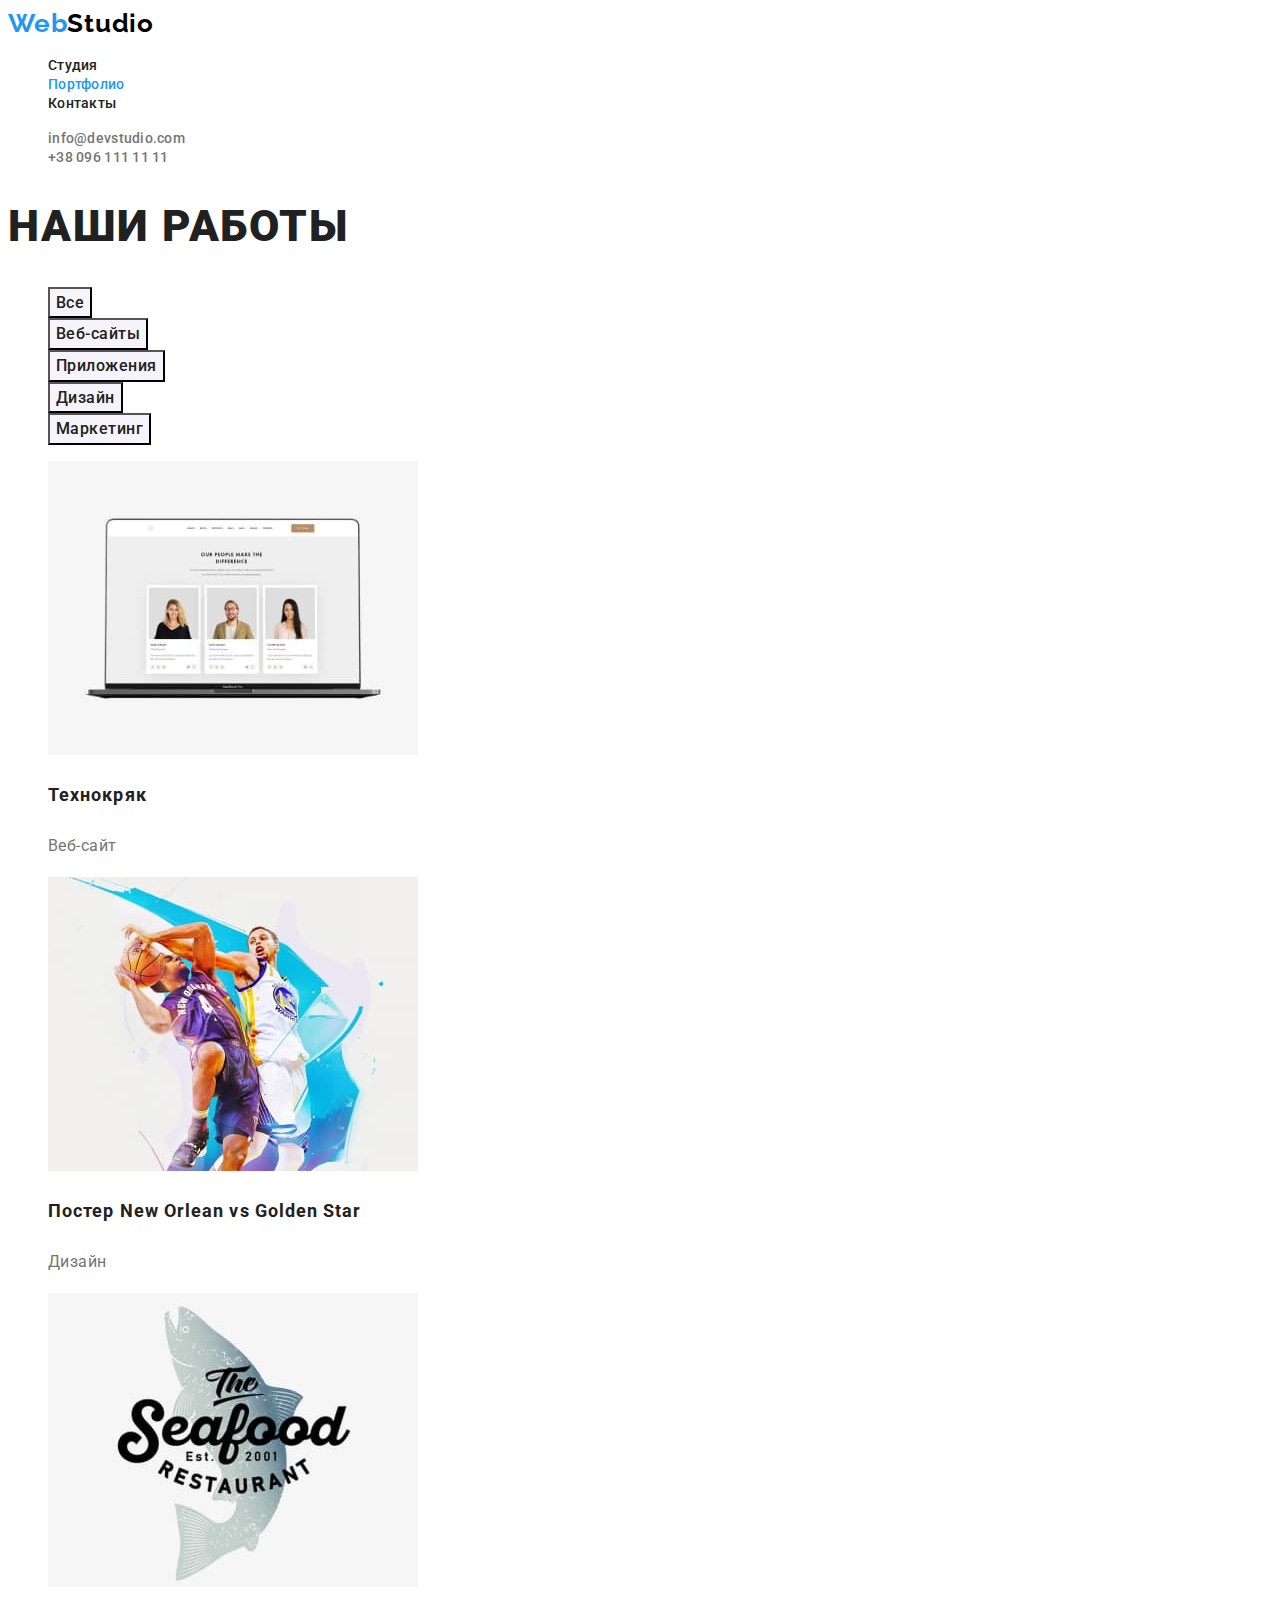
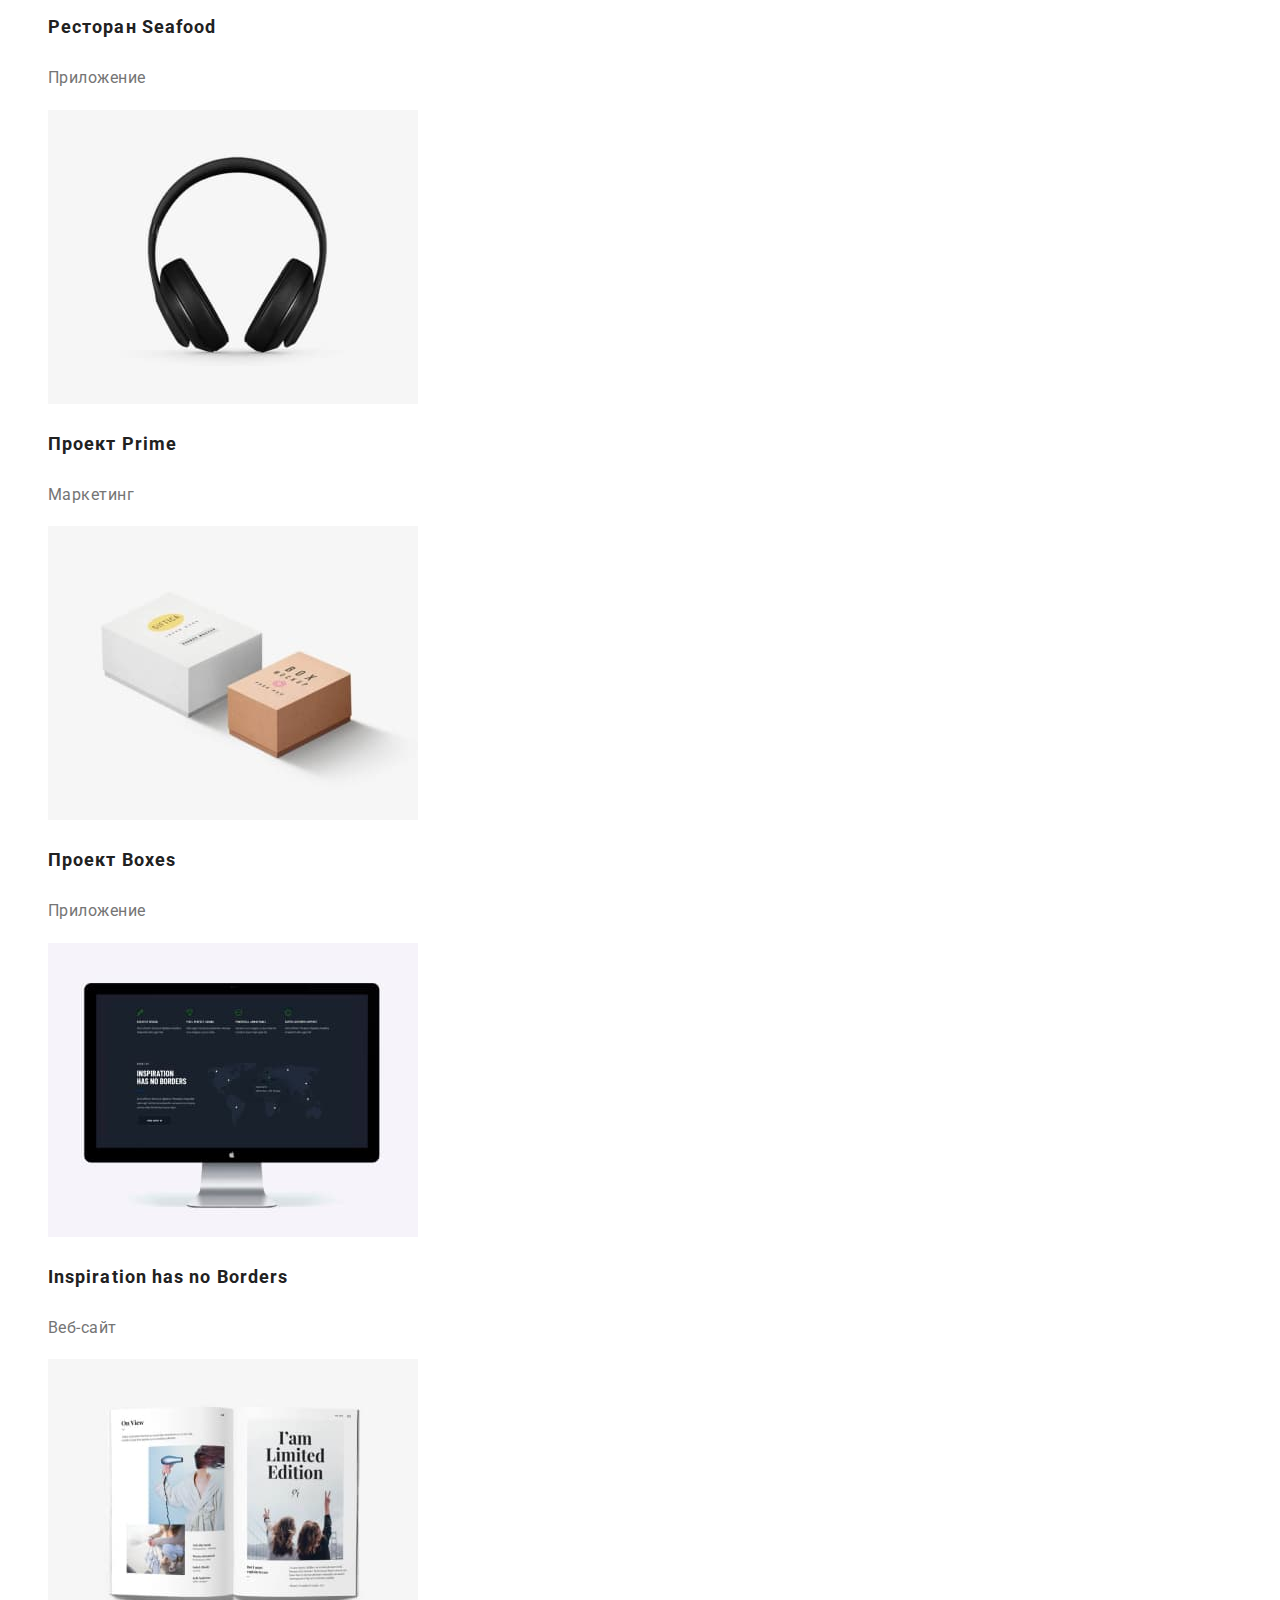
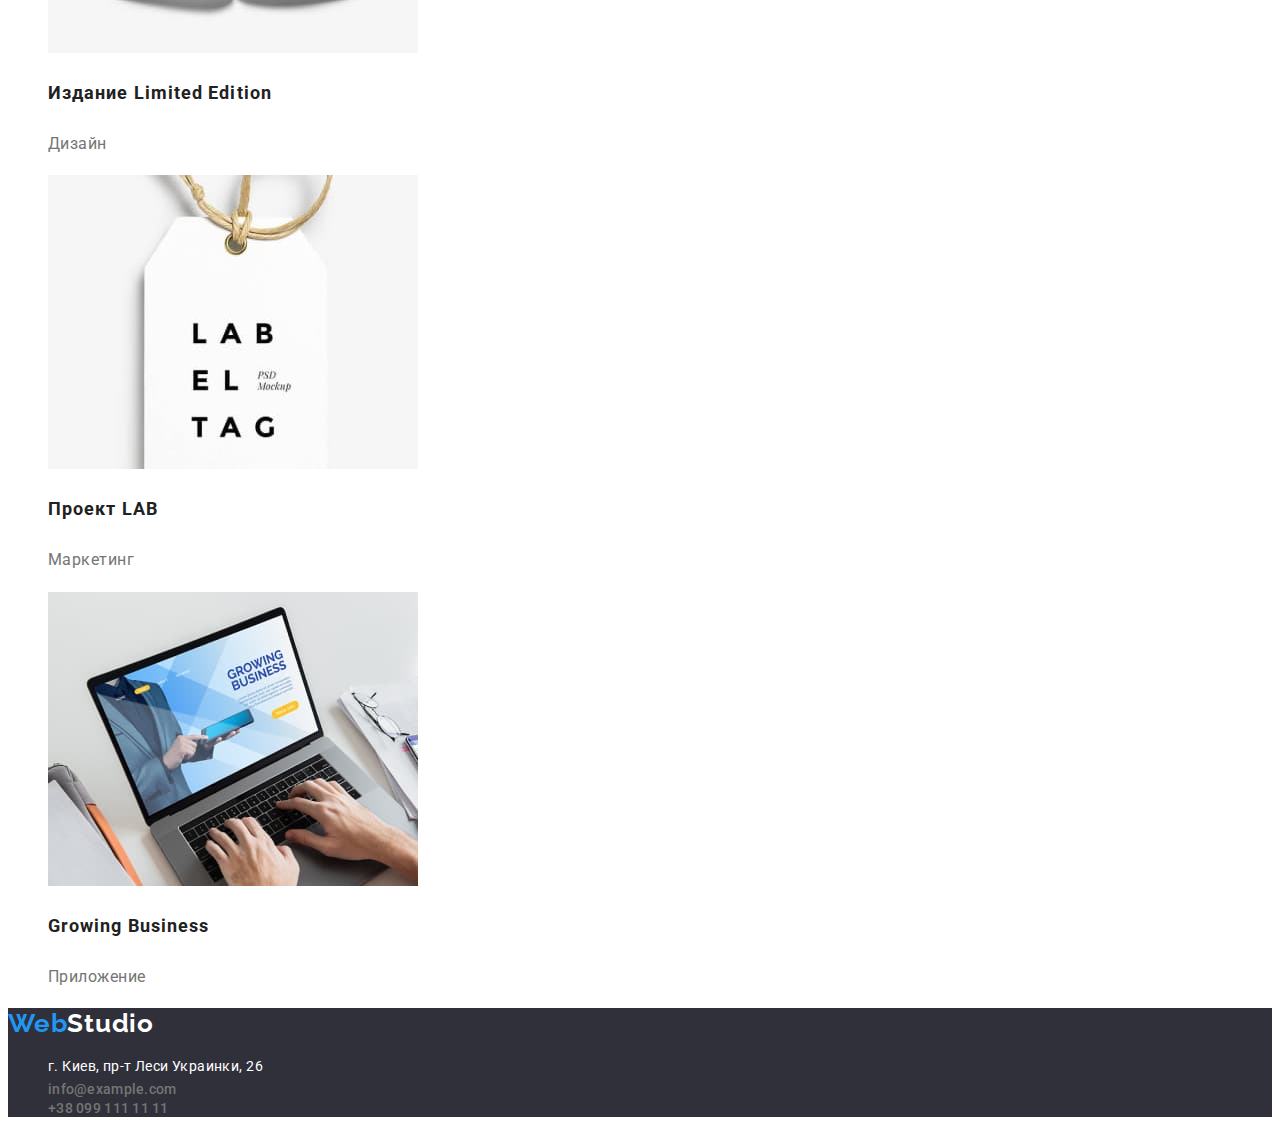
==== portfolio.html @ d9680dc4 "final-hw-02-first-try" ====
<!DOCTYPE html>
<html lang="ru">
    <head>
        <meta charset="UTF-8" />
        <meta http-equiv="X-UA-Compatible" content="IE=edge" />
        <meta name="viewport" content="width=device-width, initial-scale=1.0" />
        <title>WebStudio</title>
        <link rel="preconnect" href="https://fonts.googleapis.com" />
        <link rel="preconnect" href="https://fonts.gstatic.com" crossorigin />
        <link
            href="https://fonts.googleapis.com/css2?family=Raleway:wght@700&family=Roboto:wght@400;500;700;900&display=swap"
            rel="stylesheet"
        />
        <link rel="stylesheet" href="./css/style.css" />
    </head>

    <body>
        <!-- HEADER -->
        <header class="header">
            <nav class="navigation">
                <a lang="en" class="logo" href="./index.html"
                    >Web<span class="logo-accent-header">Studio</span></a
                >
                <ul class="nav-list list">
                    <li class="nav-list-item">
                        <a class="nav-list-link" href="./index.html">Студия</a>
                    </li>
                    <li>
                        <a class="nav-list-link current" href="">Портфолио</a>
                    </li>
                    <li>
                        <a class="nav-list-link" href="">Контакты</a>
                    </li>
                </ul>
            </nav>
            <ul class="contact-list list">
                <li class="contact-list-item">
                    <a
                        class="contact-list-link"
                        href="mailto:info@devstudio.com"
                        >info@devstudio.com</a
                    >
                </li>
                <li class="contact-list-item">
                    <a class="contact-list-link" href="tel:+380961111111"
                        >+38 096 111 11 11</a
                    >
                </li>
            </ul>
        </header>

        <main>
            <section class="portfolio">
                <h1 class="main-title">
                    <span class="our-portfolio">Наши работы</span>
                </h1>
                <ul class="filter list">
                    <li class="filter-item">
                        <button
                            class="filter-item-button current"
                            type="button"
                        >
                            Все
                        </button>
                    </li>
                    <li class="filter-item">
                        <button class="filter-item-button" type="button">
                            Веб-сайты
                        </button>
                    </li>
                    <li class="filter-item">
                        <button class="filter-item-button" type="button">
                            Приложения
                        </button>
                    </li>
                    <li class="filter-item">
                        <button class="filter-item-button" type="button">
                            Дизайн
                        </button>
                    </li>
                    <li class="filter-item">
                        <button class="filter-item-button" type="button">
                            Маркетинг
                        </button>
                    </li>
                </ul>
                <ul class="portfolio-list list">
                    <li class="portfolio-item">
                        <a class="project-card" href="">
                            <img
                                src="./images/laptop.jpg"
                                alt="Наши люди"
                                width="370"
                                height="294"
                            />
                            <h3 class="project-name">Технокряк</h3>
                            <p class="project-type">Веб-сайт</p>
                        </a>
                    </li>
                    <li class="portfolio-item">
                        <a class="project-card" href="">
                            <img
                                src="./images/basketball.jpg"
                                alt="Баскетбол"
                                width="370"
                                height="294"
                            />
                            <h3 class="project-name">
                                Постер
                                <span lang="en">New Orlean vs Golden Star</span>
                            </h3>
                            <p class="project-type">Дизайн</p>
                        </a>
                    </li>
                    <li class="portfolio-item">
                        <a class="project-card" href="">
                            <img
                                src="./images/seafood.jpg"
                                alt="Ресторан морской еды"
                                width="370"
                                height="294"
                            />
                            <h3 class="project-name">
                                Ресторан <span lang="en">Seafood</span>
                            </h3>
                            <p class="project-type">Приложение</p>
                        </a>
                    </li>
                    <li class="portfolio-item">
                        <a class="project-card" href="">
                            <img
                                src="./images/headphones.jpg"
                                alt="Наушники"
                                width="370"
                                height="294"
                            />
                            <h3 class="project-name">
                                Проект <span lang="en">Prime</span>
                            </h3>
                            <p class="project-type">Маркетинг</p>
                        </a>
                    </li>
                    <li class="portfolio-item">
                        <a class="project-card" href="">
                            <img
                                src="./images/boxes.jpg"
                                alt="Коробки"
                                width="370"
                                height="294"
                            />
                            <h3 class="project-name">
                                Проект <span lang="en">Boxes</span>
                            </h3>
                            <p class="project-type">Приложение</p>
                        </a>
                    </li>
                    <li class="portfolio-item">
                        <a class="project-card" href="">
                            <img
                                src="./images/pc.jpg"
                                alt="Вдохновение не имеет границ"
                                width="370"
                                height="294"
                            />
                            <h3 lang="en" class="project-name">
                                Inspiration has no Borders
                            </h3>
                            <p class="project-type">Веб-сайт</p>
                        </a>
                    </li>
                    <li class="portfolio-item">
                        <a class="project-card" href="">
                            <img
                                src="./images/magazine.jpg"
                                alt="Ограниченное издание"
                                width="370"
                                height="294"
                            />
                            <h3 class="project-name">
                                Издание <span lang="en">Limited Edition</span>
                            </h3>
                            <p class="project-type">Дизайн</p>
                        </a>
                    </li>
                    <li class="portfolio-item">
                        <a class="project-card" href="">
                            <img
                                src="./images/label-tag.jpg"
                                alt="Проект ярлык"
                                width="370"
                                height="294"
                            />
                            <h3 class="project-name">
                                Проект <span lang="en">LAB</span>
                            </h3>
                            <p class="project-type">Маркетинг</p>
                        </a>
                    </li>
                    <li class="portfolio-item">
                        <a class="project-card" href="">
                            <img
                                src="./images/laptop-typing.jpg"
                                alt="Растущий бизнес"
                                width="370"
                                height="294"
                            />
                            <h3 lang="en" class="project-name">
                                Growing Business
                            </h3>
                            <p class="project-type">Приложение</p>
                        </a>
                    </li>
                </ul>
            </section>
        </main>

        <footer class="footer">
            <a lang="en" class="logo" href="./index.html"
                >Web<span class="logo-accent-footer">Studio</span></a
            >
            <address>
                <ul class="contact-list list">
                    <li class="contact-list-item">
                        <a
                            class="contact-list-link"
                            href="https://goo.gl/maps/PYqKrLdg8AjsLL8RA"
                            target="_blank"
                            rel="noopener noreferrer"
                            ><span class="legal-address"
                                >г. Киев, пр-т Леси Украинки, 26</span
                            ></a
                        >
                    </li>
                    <li class="contact-list-item">
                        <a
                            class="contact-list-link"
                            href="mailto:info@example.com"
                            >info@example.com</a
                        >
                    </li>
                    <li class="contact-list-item">
                        <a class="contact-list-link" href="tel:+380961111111"
                            >+38 099 111 11 11</a
                        >
                    </li>
                </ul>
            </address>
        </footer>
    </body>
</html>
---- css/style.css ----
:root {
    --primary-font-family: 'Roboto', sans-serif;
    --secondary-font-family: 'Raleway', sans-serif;
    --primary-text-color-theme-dark: #212121;
    --secondary-text-color-theme-dark: #757575;
    --text-color-theme-light: #ffffff;
    --accent-color: #2196f3;
    --background-dark-theme: #2f303a;
    --background-light-theme: #f5f4fa;
    --logo-accent-header: #000000;
    --button-background-hover-focus: #188ce8;
}

body {
    font-family: var(--primary-font-family);
    color: var(--primary-text-color-theme-dark);
}

.list {
    list-style: none;
}

a {
    text-decoration: none;
}

/*=====START COMPONENTS=====*/

.logo {
    font-family: var(--secondary-font-family);
    font-weight: 700;
    font-size: 26px;
    line-height: 1.2;
    letter-spacing: 0.03em;

    color: var(--accent-color);
}

.logo-accent-header {
    color: var(--logo-accent-header);
}

.logo-accent-footer {
    color: var(--text-color-theme-light);
}

.modal-btn {
    font-family: inherit;
    font-weight: 700;
    font-size: 16px;
    line-height: 1.87;
    letter-spacing: 0.06em;

    background-color: var(--accent-color);
    color: var(--text-color-theme-light);

    cursor: pointer;
}

.modal-btn:hover,
.modal-btn:focus {
    background-color: var(--button-background-hover-focus);
    color: var(--text-color-theme-light);
}

.title {
    font-weight: 700;
    font-size: 36px;
    line-height: 1.2;
    letter-spacing: 0.03em;

    color: var(--primary-text-color-theme-dark);
}

/*=====END COMPONENTS=====*/

/*=====START HEADER=====*/

.accent link {
    color: var(--accent-color);
}

.nav-list-link {
    font-weight: 500;
    font-size: 14px;
    line-height: 1.2;
    letter-spacing: 0.02em;

    color: var(--primary-text-color-theme-dark);
}

.nav-list-link.current {
    color: var(--accent-color);
}

.nav-list-link:hover,
.nav-list-link:focus {
    color: var(--accent-color);
}

.contact-list-link {
    font-weight: 500;
    font-size: 14px;
    line-height: 1.2;
    letter-spacing: 0.02em;

    color: var(--secondary-text-color-theme-dark);
}

.contact-list-link:hover,
.contact-list-link:focus {
    color: var(--accent-color);
}

/*=====END HEADER=====*/

/*=====START HERO=====*/

.main-title {
    font-weight: 900;
    font-size: 44px;
    line-height: 1.4;
    letter-spacing: 0.04em;
    text-transform: uppercase;

    color: var(--text-color-theme-light);
}

.hero {
    background-color: var(--background-dark-theme);
}

/*=====END HERO=====*/

/*=====START BENEFITS=====*/

.subtitle {
    font-weight: 700;
    font-size: 14px;
    line-height: 1.2;
    letter-spacing: 0.03em;
    text-transform: uppercase;

    color: var(--primary-text-color-theme-dark);
}

.description {
    font-size: 14px;
    line-height: 1.7;
    letter-spacing: 0.03em;

    color: var(--secondary-text-color-theme-dark);
}

/*=====END BENEFITS======*/

/*=====START SERVICES=====*/
/*=====END SERVICES=====*/

/*=====START TEAM=====*/

.team {
    background-color: var(--background-light-theme);
}

.employee-card {
    background-color: var(--text-color-theme-light);
}

.employee-name {
    font-weight: 500;
    font-size: 16px;
    line-height: 1.2;
    letter-spacing: 0.03em;

    color: var(--primary-text-color-theme-dark);
}

.employee-position {
    font-size: 16px;
    line-height: 1.2;
    letter-spacing: 0.03em;

    color: var(--secondary-text-color-theme-dark);
}

/*=====END TEAM=====*/

/*=====START PORTFOLIO=====*/

.our-portfolio {
    color: var(--primary-text-color-theme-dark);
}

.filter-item-button {
    font-family: inherit;
    font-weight: 500;
    font-size: 16px;
    line-height: 1.6;
    letter-spacing: 0.03em;

    background-color: var(--background-light-theme);
    color: var(--primary-text-color-theme-dark);

    cursor: pointer;
}

.filter-item-button:hover,
.filter-item-button:focus {
    background-color: var(--accent-color);
    color: var(--text-color-theme-light);
}

.project-card {
    background-color: var(--text-color-theme-light);
}

.project-name {
    font-weight: 700;
    font-size: 18px;
    line-height: 2;
    letter-spacing: 0.06em;

    color: var(--primary-text-color-theme-dark);
}

.project-type {
    font-size: 16px;
    line-height: 1.9;
    letter-spacing: 0.03em;

    color: var(--secondary-text-color-theme-dark);
}

/*=====END PORTFOLIO=====*/

/*=====START FOOTER=====*/

.footer {
    background-color: var(--background-dark-theme);
}

.legal-address {
    font-weight: 400;
    font-size: 14px;
    line-height: 1.7;
    letter-spacing: 0.03em;

    color: var(--text-color-theme-light);
}

.legal-address:hover,
.legal-address:focus {
    color: var(--accent-color);
}

.contact-list {
    font-style: normal;
}

/*=====END FOOTER=====*/
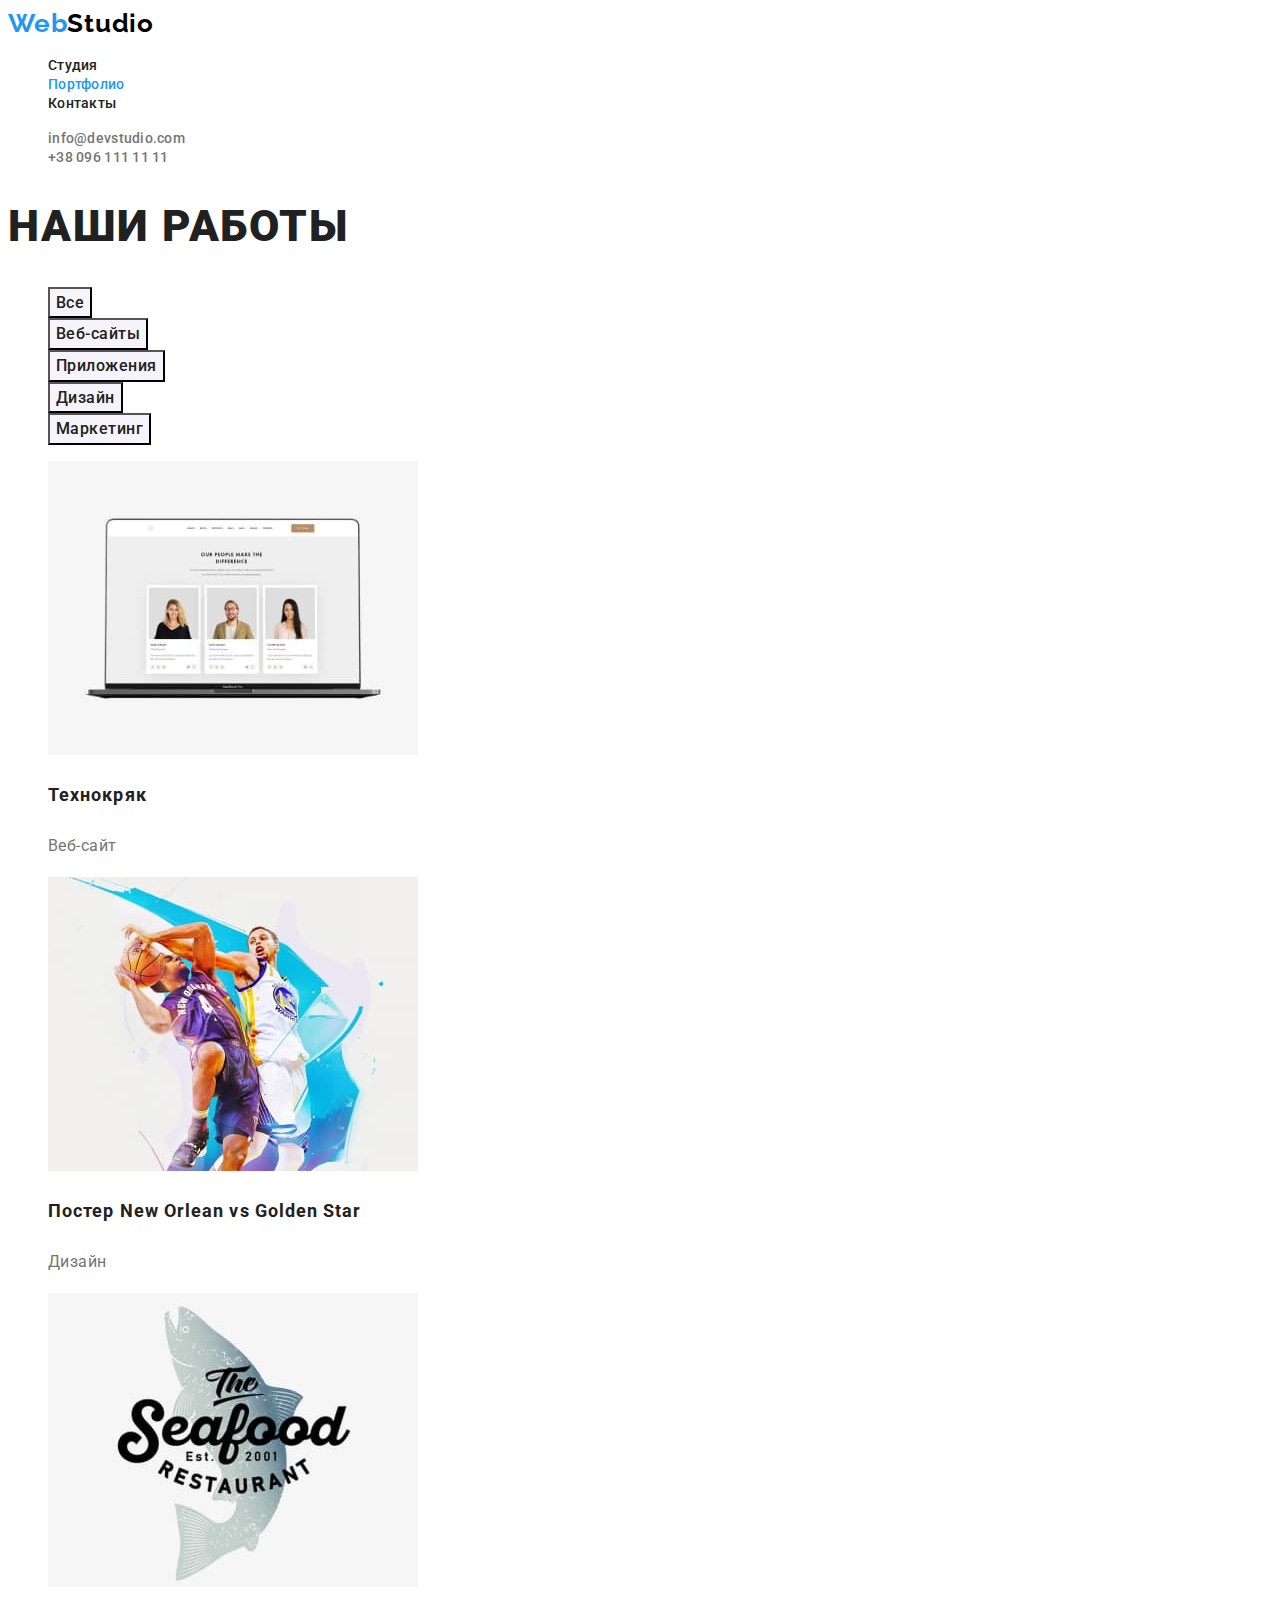
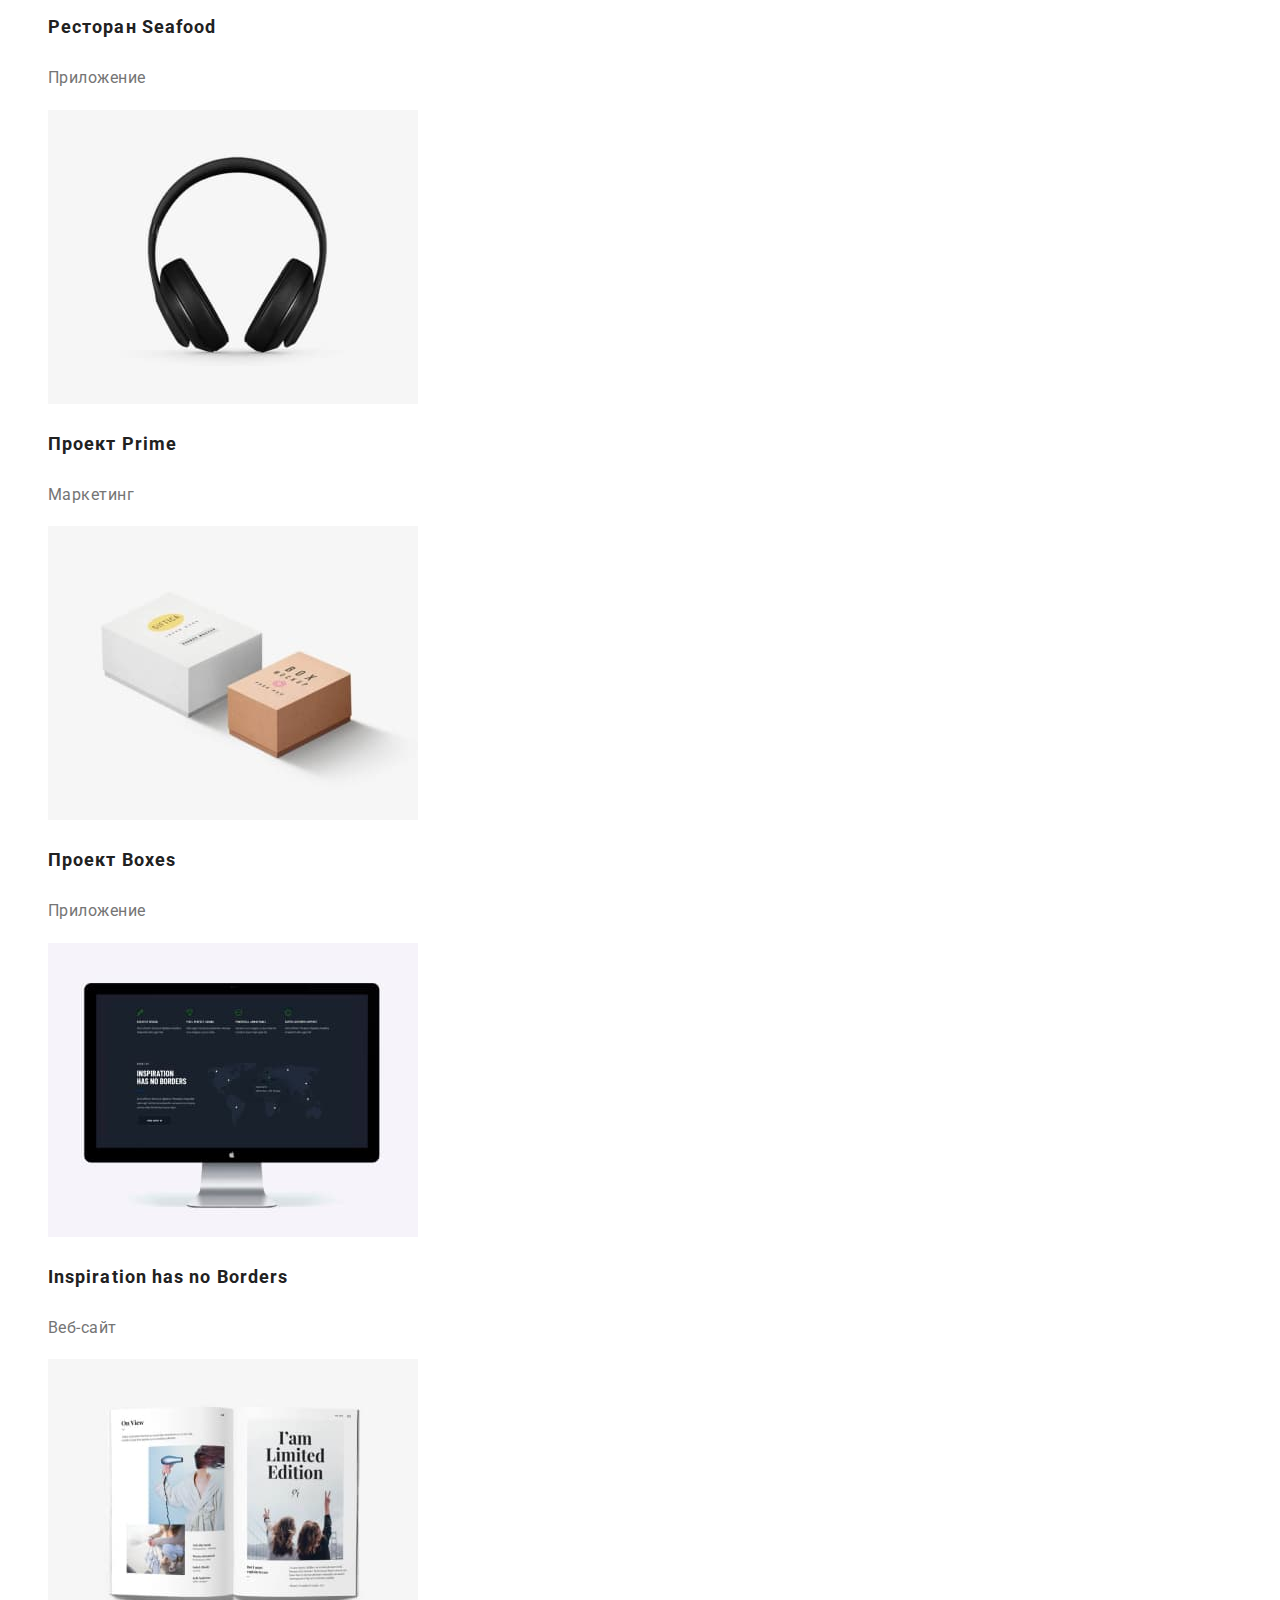
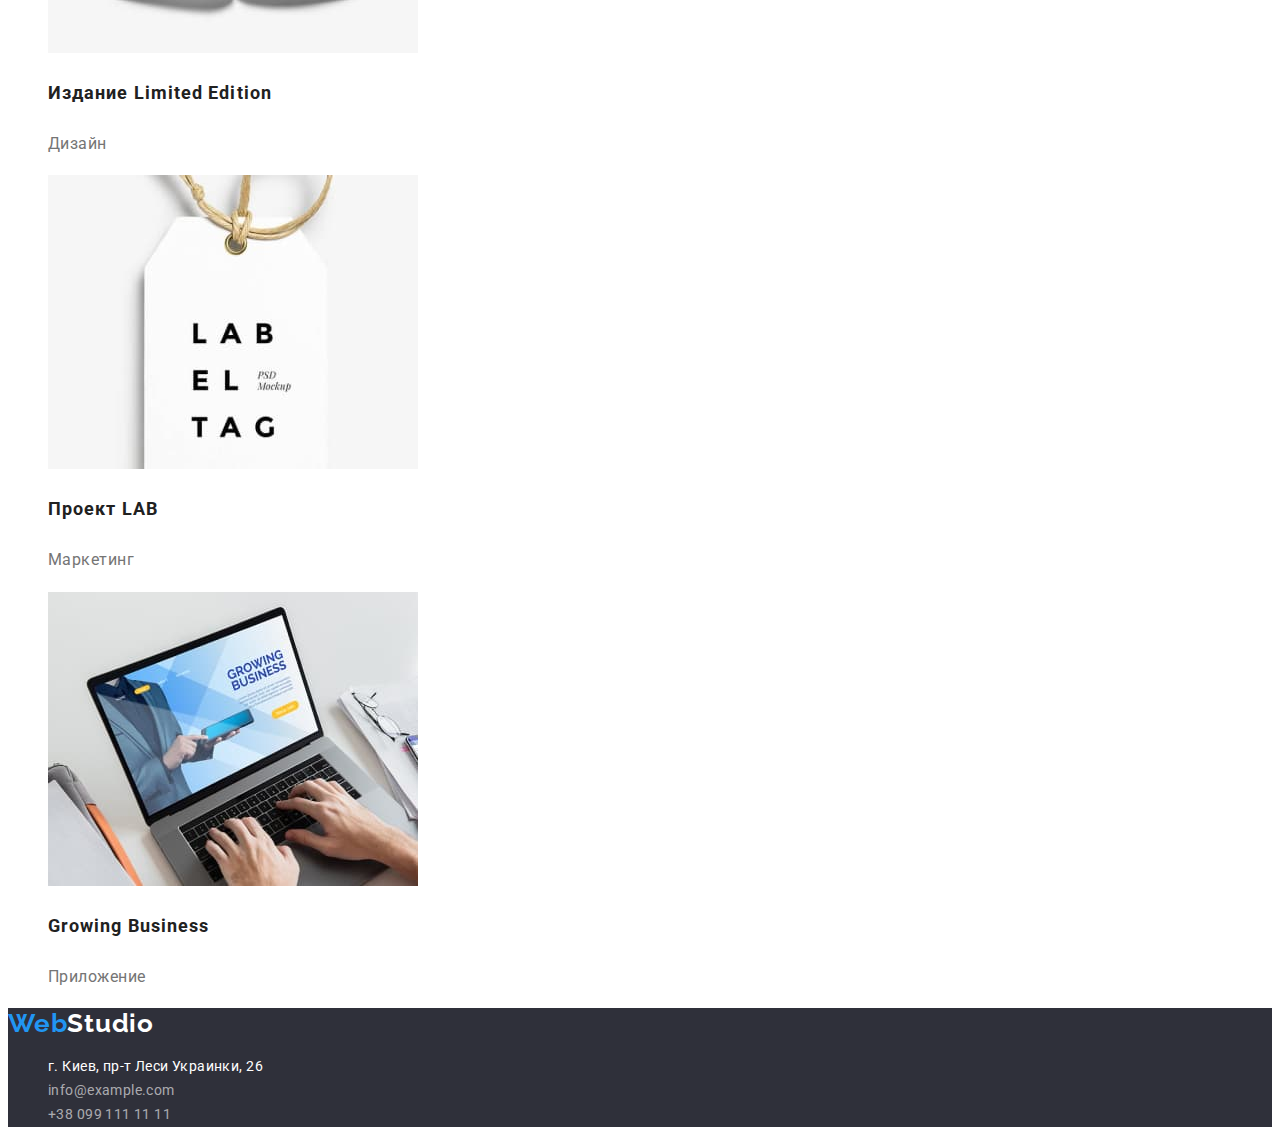
==== commit a64e800a: "third-try" ====
--- a/portfolio.html
+++ b/portfolio.html
@@ -231,15 +231,15 @@
                             ></a
                         >
                     </li>
-                    <li class="contact-list-item">
+                    <li class="contact-list-footer">
                         <a
-                            class="contact-list-link"
+                            class="contact-list-footer link"
                             href="mailto:info@example.com"
                             >info@example.com</a
                         >
                     </li>
-                    <li class="contact-list-item">
-                        <a class="contact-list-link" href="tel:+380961111111"
+                    <li class="contact-list-footer">
+                        <a class="contact-list-footer link" href="tel:+380961111111"
                             >+38 099 111 11 11</a
                         >
                     </li>
--- a/css/style.css
+++ b/css/style.css
@@ -9,6 +9,7 @@
     --background-light-theme: #f5f4fa;
     --logo-accent-header: #000000;
     --button-background-hover-focus: #188ce8;
+    --text-color-contact: rgba(255, 255, 255, 0.6);
 }
 
 body {
@@ -258,4 +259,17 @@
     font-style: normal;
 }
 
+.contact-list-footer {
+    font-size: 14px;
+    line-height: 1.7;
+    letter-spacing: 0.03em;
+
+    color: rgba(255, 255, 255, 0.6);
+}
+
+.contact-list-footer:hover,
+.contact-list-footer:focus {
+    color: var(--accent-color);
+}
+
 /*=====END FOOTER=====*/
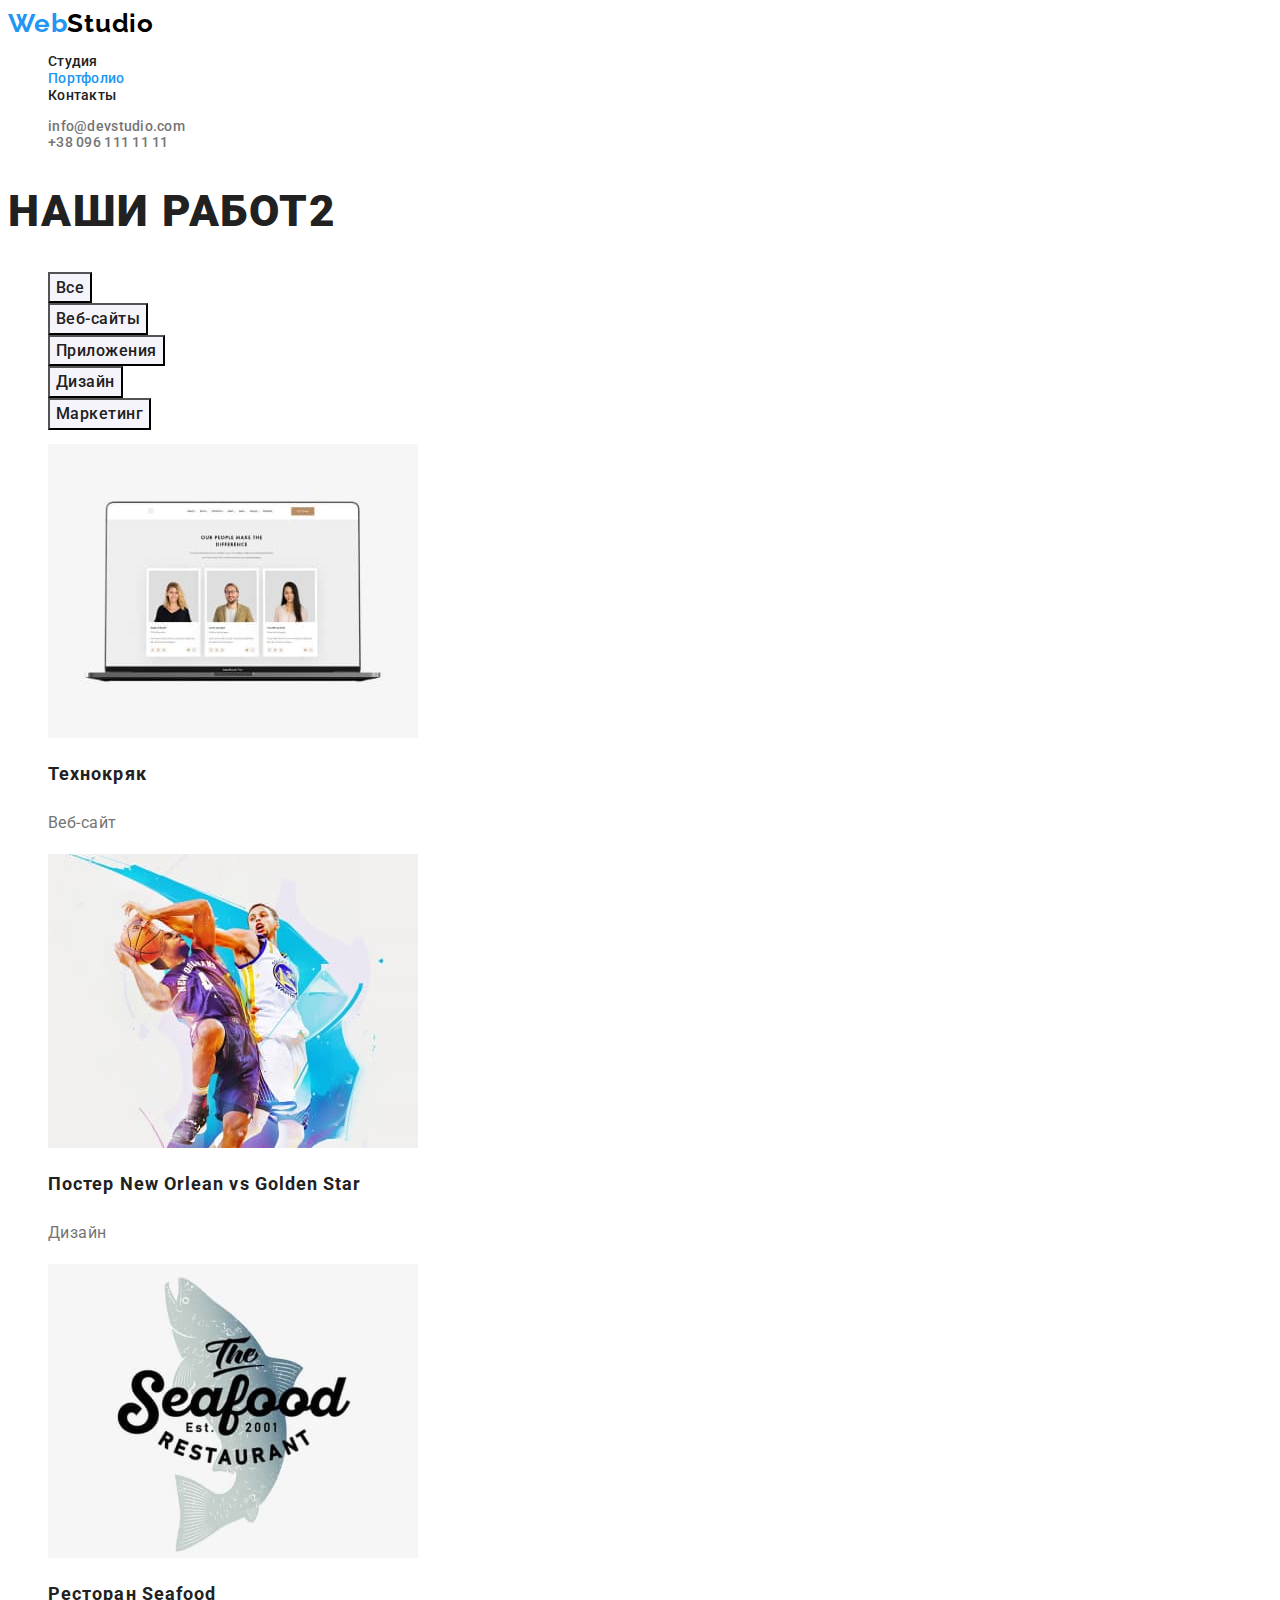
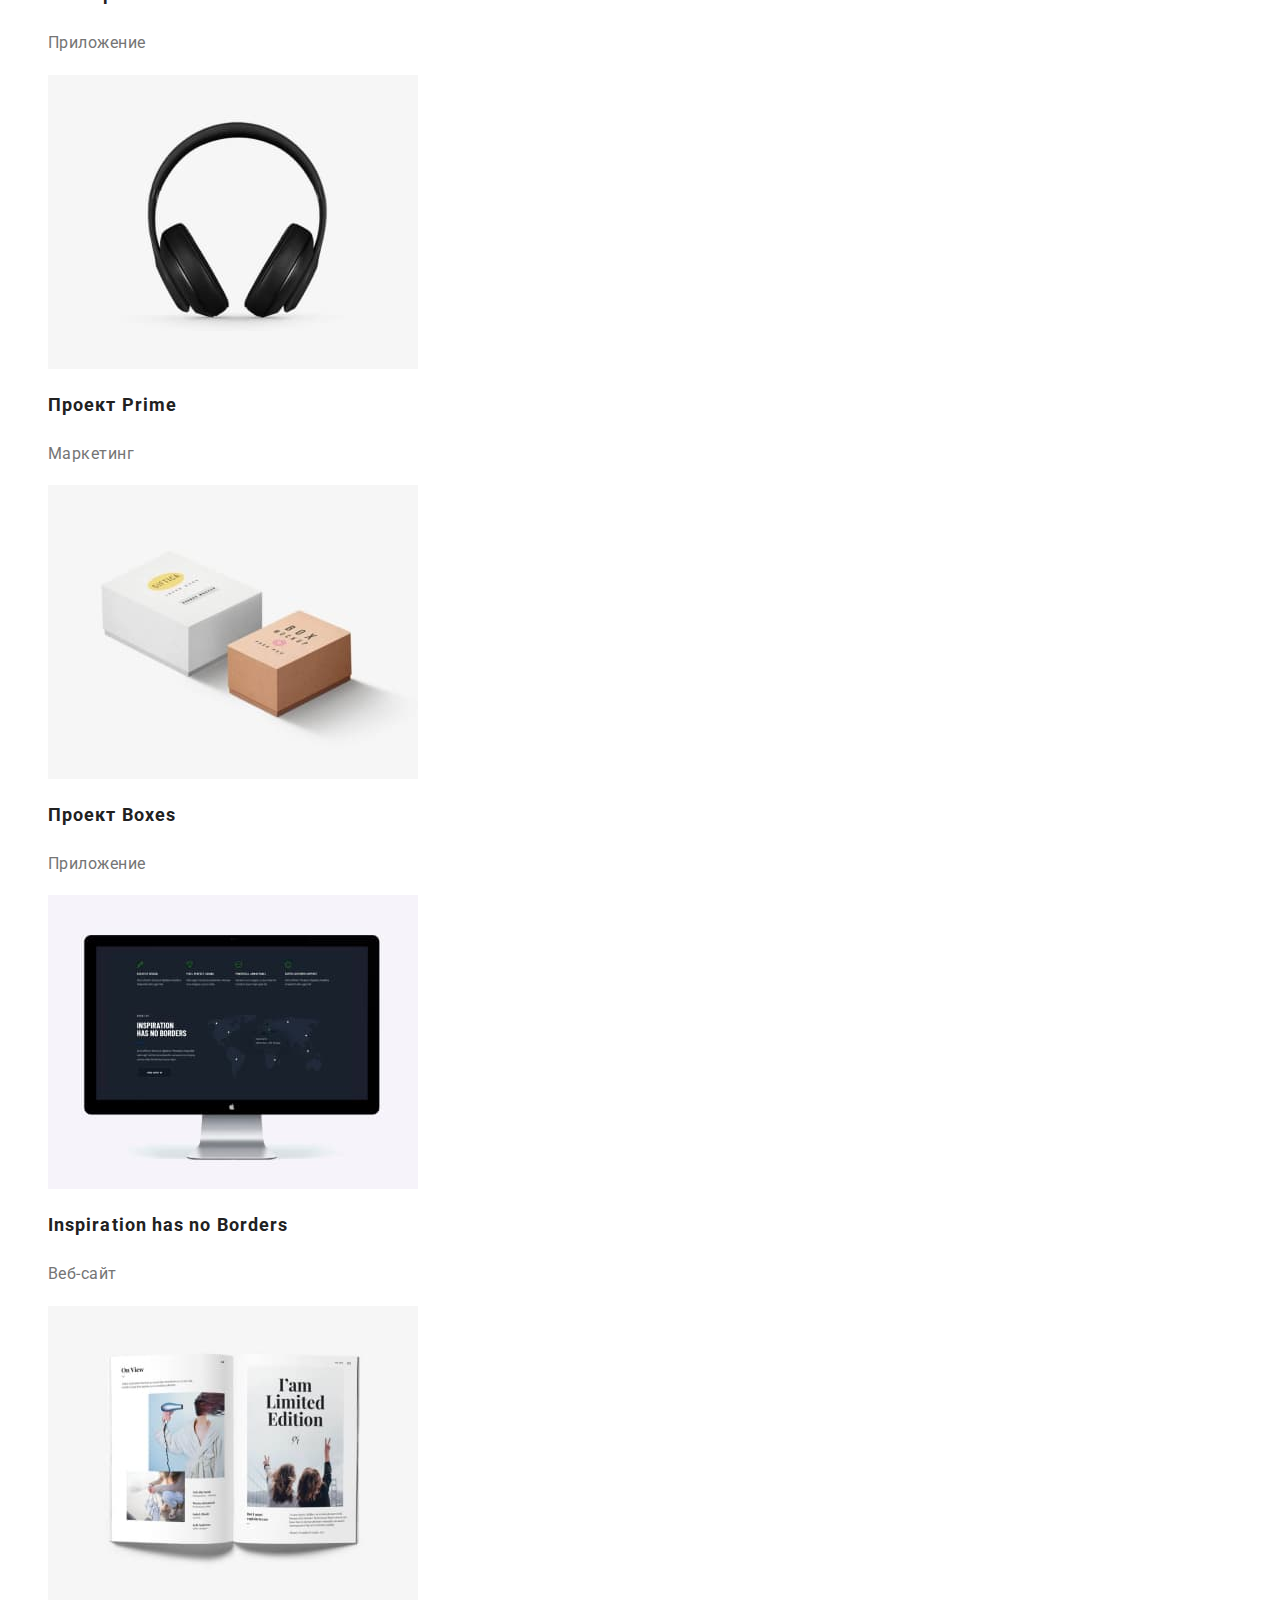
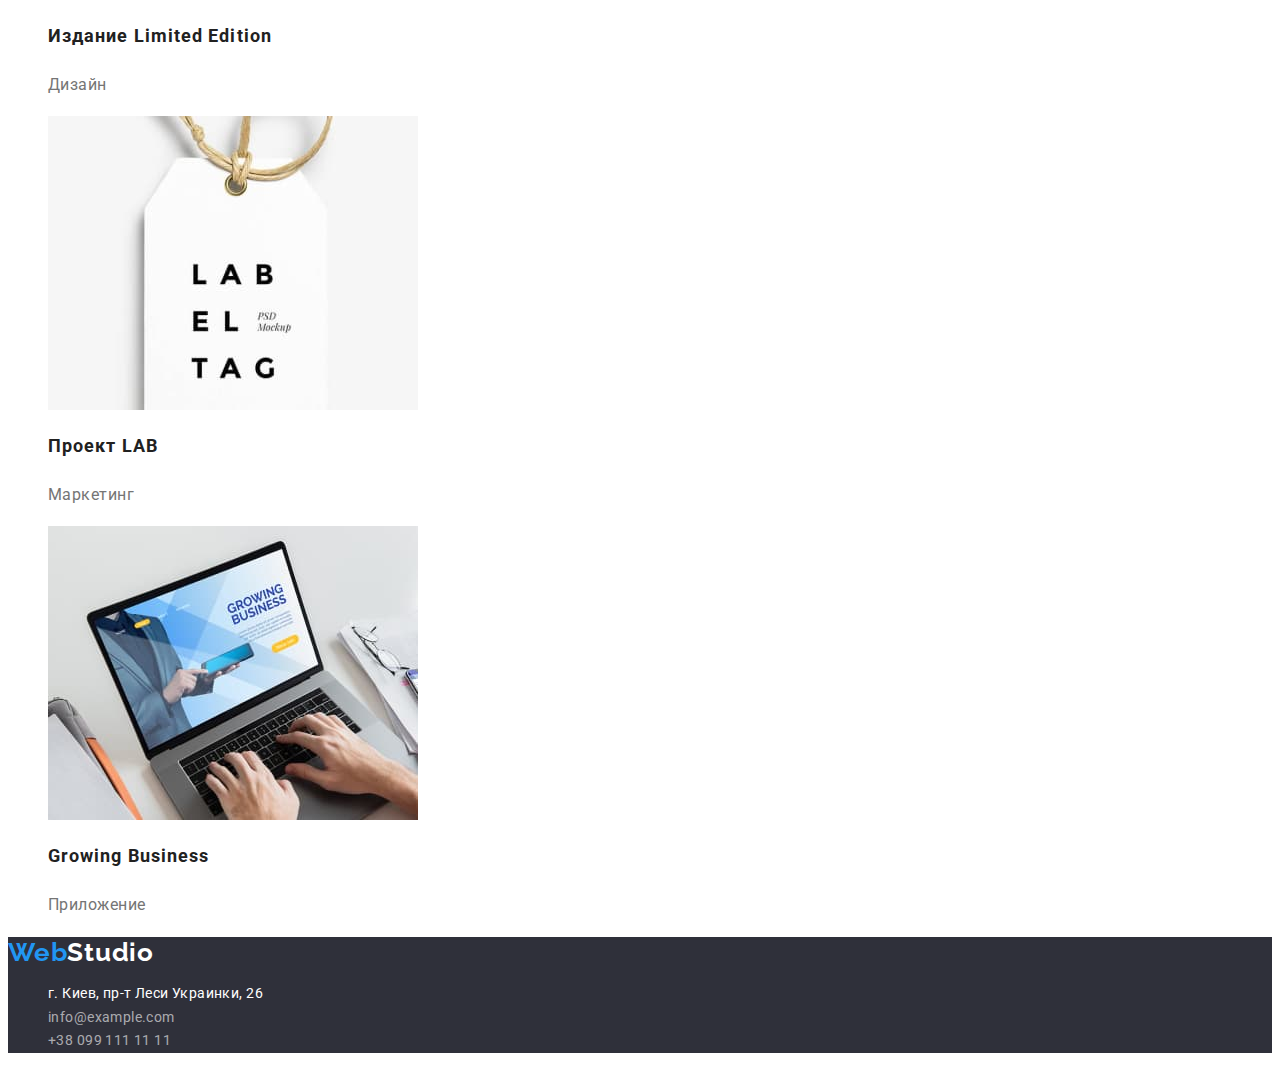
==== commit 647c4d94: "fix-1" ====
--- a/portfolio.html
+++ b/portfolio.html
@@ -51,9 +51,7 @@
 
         <main>
             <section class="portfolio">
-                <h1 class="main-title">
-                    <span class="our-portfolio">Наши работы</span>
-                </h1>
+                <h1 class="title-portfolio">Наши работ2</h1>
                 <ul class="filter list">
                     <li class="filter-item">
                         <button
@@ -93,7 +91,7 @@
                                 width="370"
                                 height="294"
                             />
-                            <h3 class="project-name">Технокряк</h3>
+                            <h2 class="project-name">Технокряк</h2>
                             <p class="project-type">Веб-сайт</p>
                         </a>
                     </li>
@@ -105,10 +103,10 @@
                                 width="370"
                                 height="294"
                             />
-                            <h3 class="project-name">
+                            <h2 class="project-name">
                                 Постер
                                 <span lang="en">New Orlean vs Golden Star</span>
-                            </h3>
+                            </h2>
                             <p class="project-type">Дизайн</p>
                         </a>
                     </li>
@@ -120,9 +118,9 @@
                                 width="370"
                                 height="294"
                             />
-                            <h3 class="project-name">
+                            <h2 class="project-name">
                                 Ресторан <span lang="en">Seafood</span>
-                            </h3>
+                            </h2>
                             <p class="project-type">Приложение</p>
                         </a>
                     </li>
@@ -134,9 +132,9 @@
                                 width="370"
                                 height="294"
                             />
-                            <h3 class="project-name">
+                            <h2 class="project-name">
                                 Проект <span lang="en">Prime</span>
-                            </h3>
+                            </h2>
                             <p class="project-type">Маркетинг</p>
                         </a>
                     </li>
@@ -148,9 +146,9 @@
                                 width="370"
                                 height="294"
                             />
-                            <h3 class="project-name">
+                            <h2 class="project-name">
                                 Проект <span lang="en">Boxes</span>
-                            </h3>
+                            </h2>
                             <p class="project-type">Приложение</p>
                         </a>
                     </li>
@@ -162,9 +160,9 @@
                                 width="370"
                                 height="294"
                             />
-                            <h3 lang="en" class="project-name">
+                            <h2 lang="en" class="project-name">
                                 Inspiration has no Borders
-                            </h3>
+                            </h2>
                             <p class="project-type">Веб-сайт</p>
                         </a>
                     </li>
@@ -176,9 +174,9 @@
                                 width="370"
                                 height="294"
                             />
-                            <h3 class="project-name">
+                            <h2 class="project-name">
                                 Издание <span lang="en">Limited Edition</span>
-                            </h3>
+                            </h2>
                             <p class="project-type">Дизайн</p>
                         </a>
                     </li>
@@ -190,9 +188,9 @@
                                 width="370"
                                 height="294"
                             />
-                            <h3 class="project-name">
+                            <h2 class="project-name">
                                 Проект <span lang="en">LAB</span>
-                            </h3>
+                            </h2>
                             <p class="project-type">Маркетинг</p>
                         </a>
                     </li>
@@ -204,9 +202,9 @@
                                 width="370"
                                 height="294"
                             />
-                            <h3 lang="en" class="project-name">
+                            <h2 lang="en" class="project-name">
                                 Growing Business
-                            </h3>
+                            </h2>
                             <p class="project-type">Приложение</p>
                         </a>
                     </li>
--- a/css/style.css
+++ b/css/style.css
@@ -14,6 +14,9 @@
 
 body {
     font-family: var(--primary-font-family);
+    font-size: 14px;
+    letter-spacing: 0.03em;
+
     color: var(--primary-text-color-theme-dark);
 }
 
@@ -189,7 +192,13 @@
 
 /*=====START PORTFOLIO=====*/
 
-.our-portfolio {
+.title-portfolio {
+    font-weight: 900;
+    font-size: 44px;
+    line-height: 1.4;
+    letter-spacing: 0.04em;
+    text-transform: uppercase;
+    
     color: var(--primary-text-color-theme-dark);
 }
 
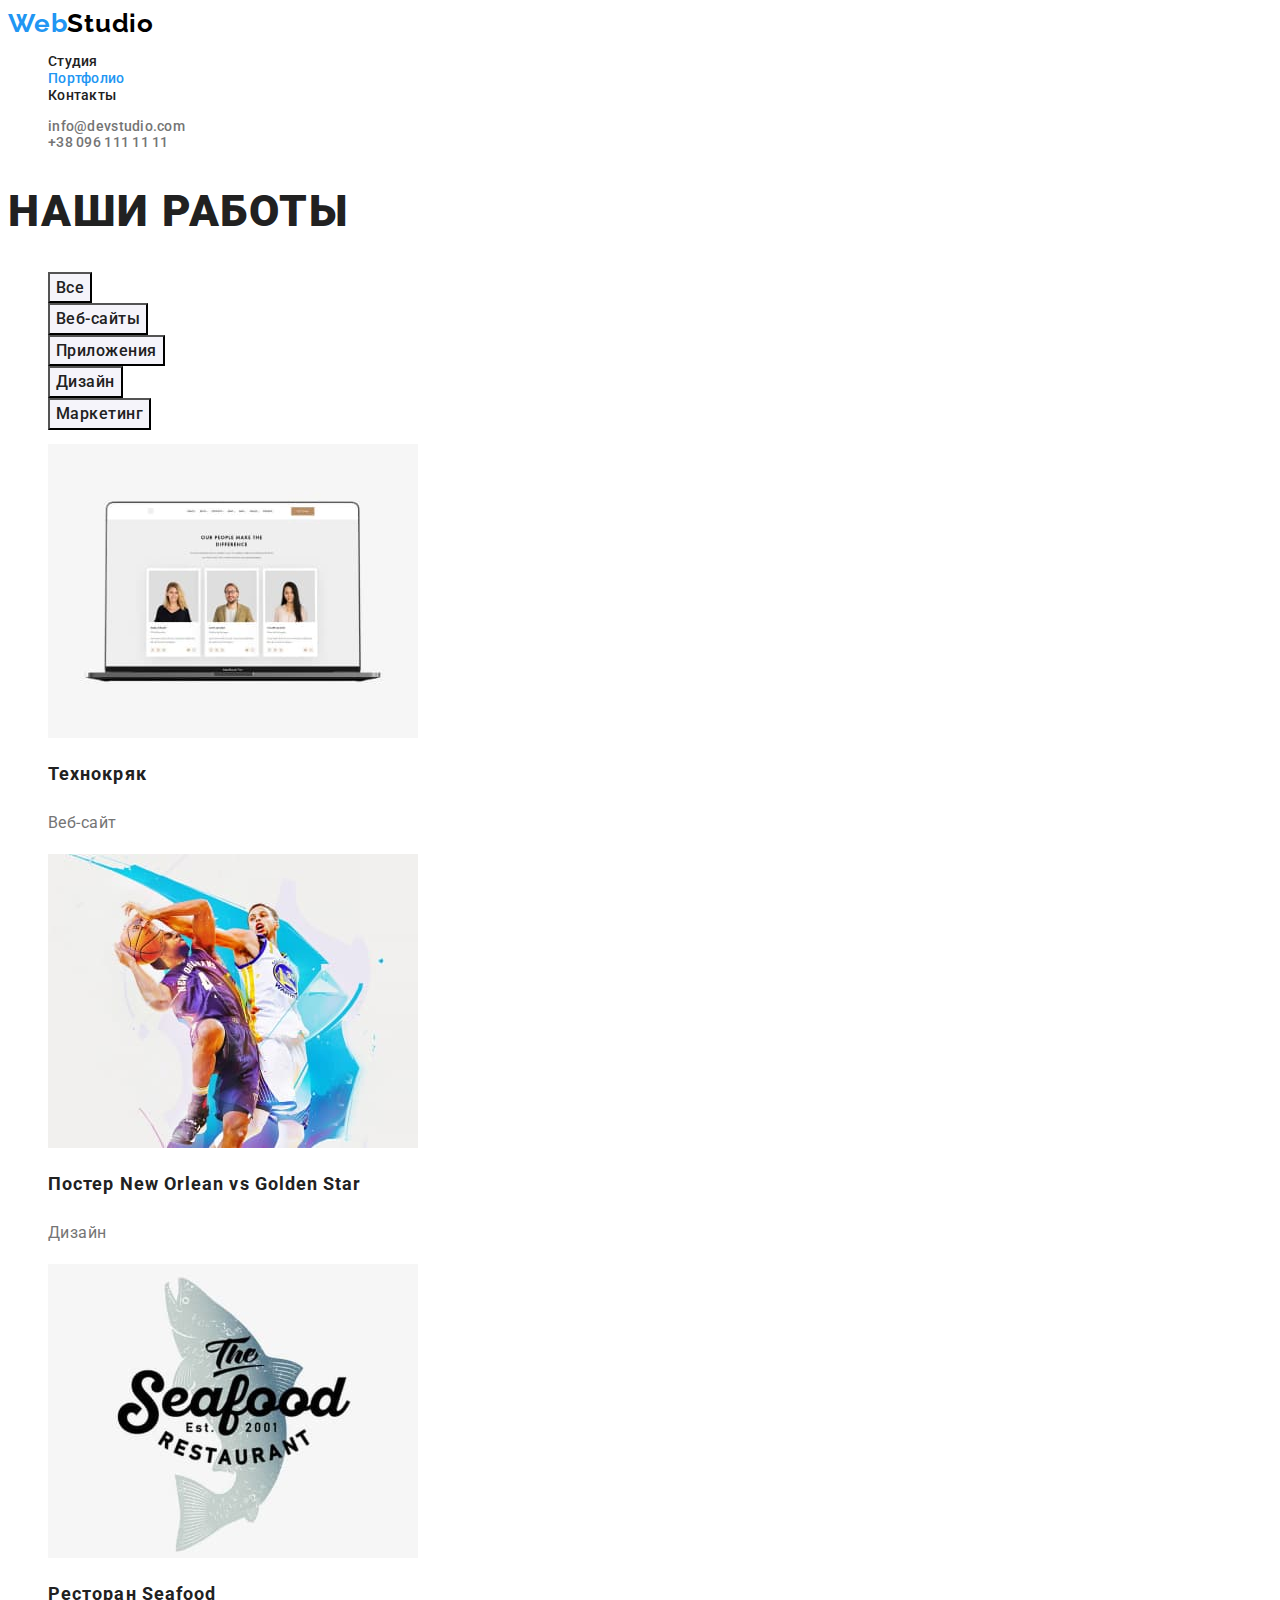
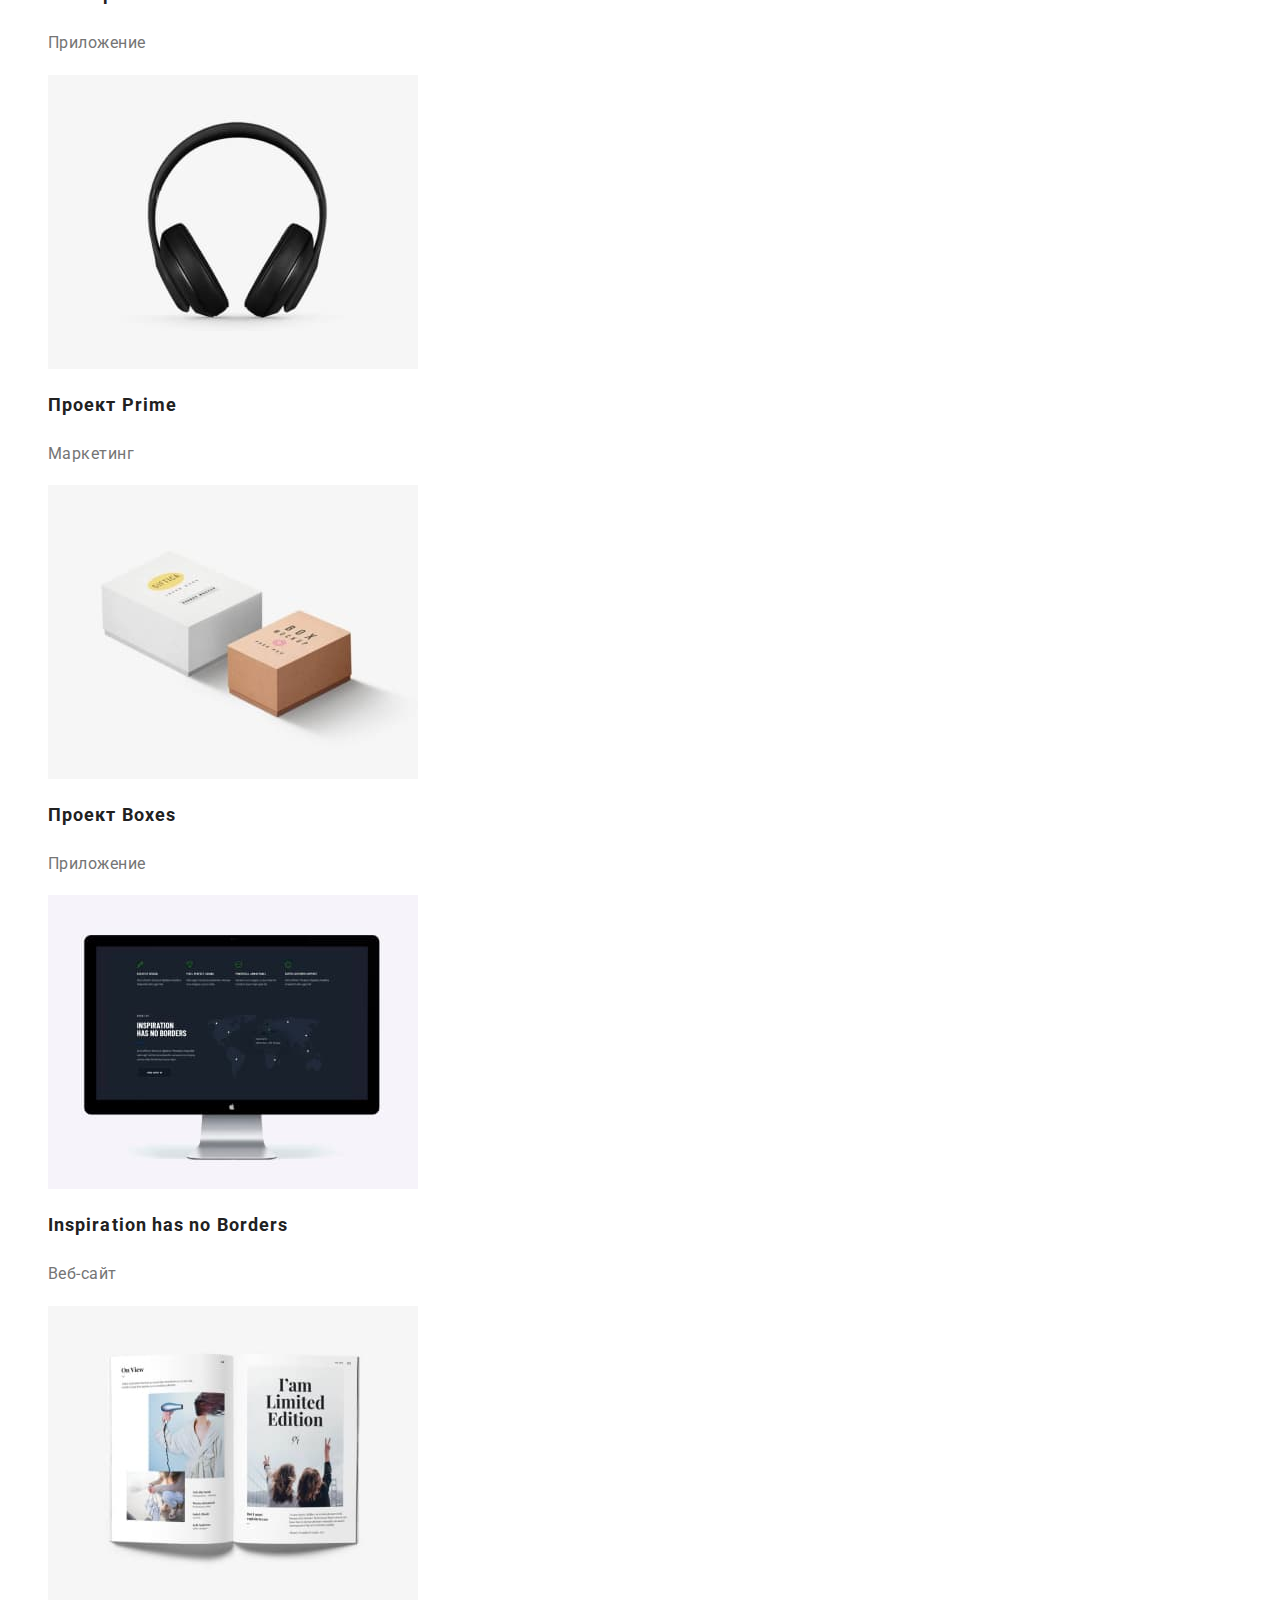
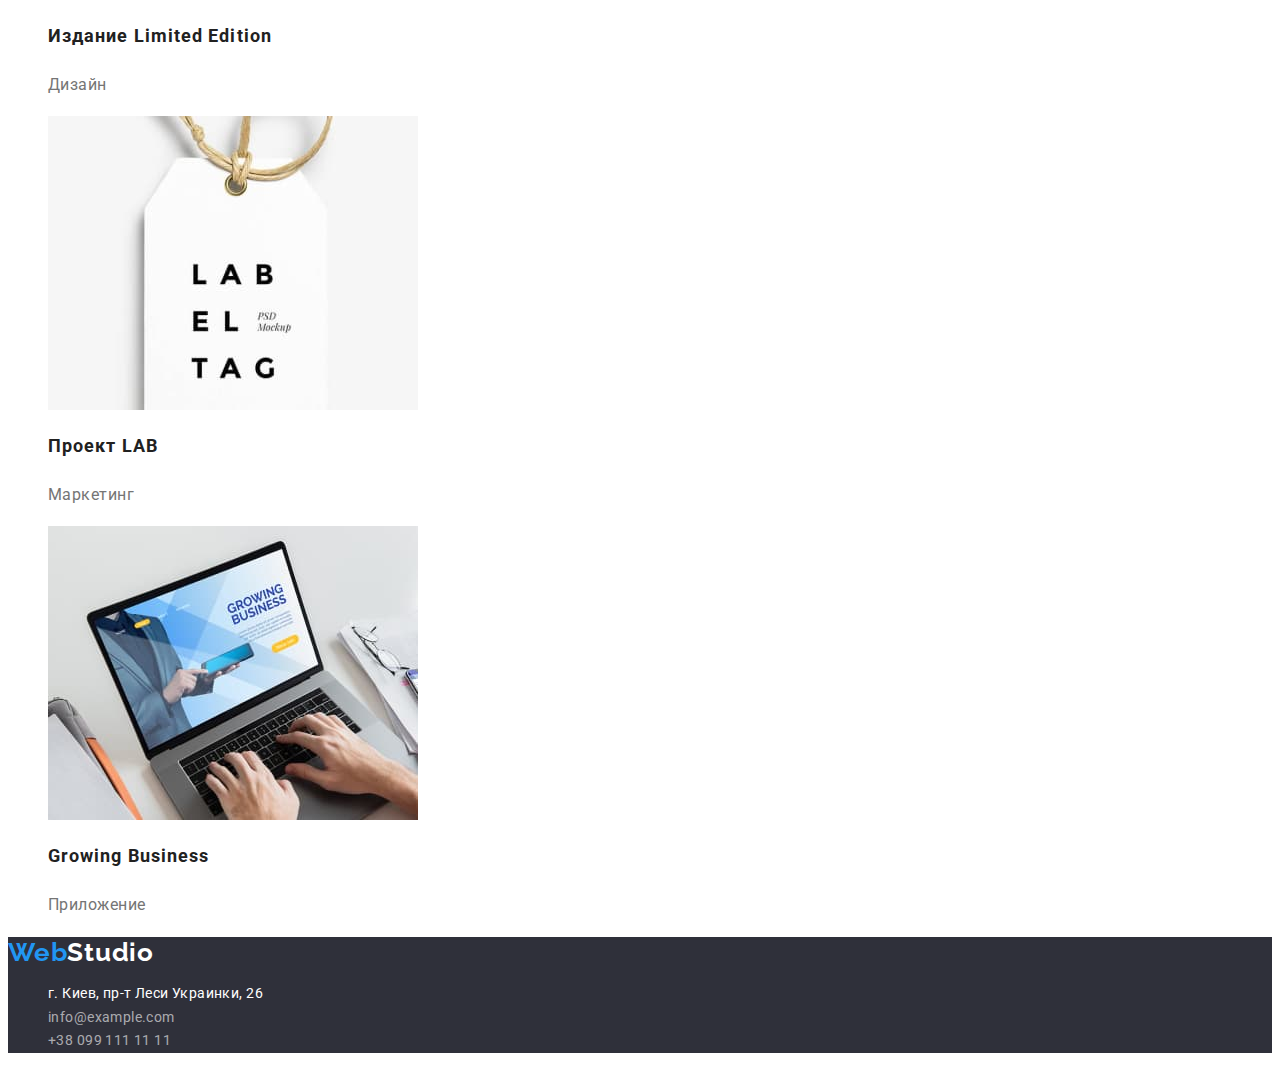
==== commit 17c56060: "fix-2" ====
--- a/portfolio.html
+++ b/portfolio.html
@@ -51,7 +51,7 @@
 
         <main>
             <section class="portfolio">
-                <h1 class="title-portfolio">Наши работ2</h1>
+                <h1 class="title-portfolio">Наши работы</h1>
                 <ul class="filter list">
                     <li class="filter-item">
                         <button
